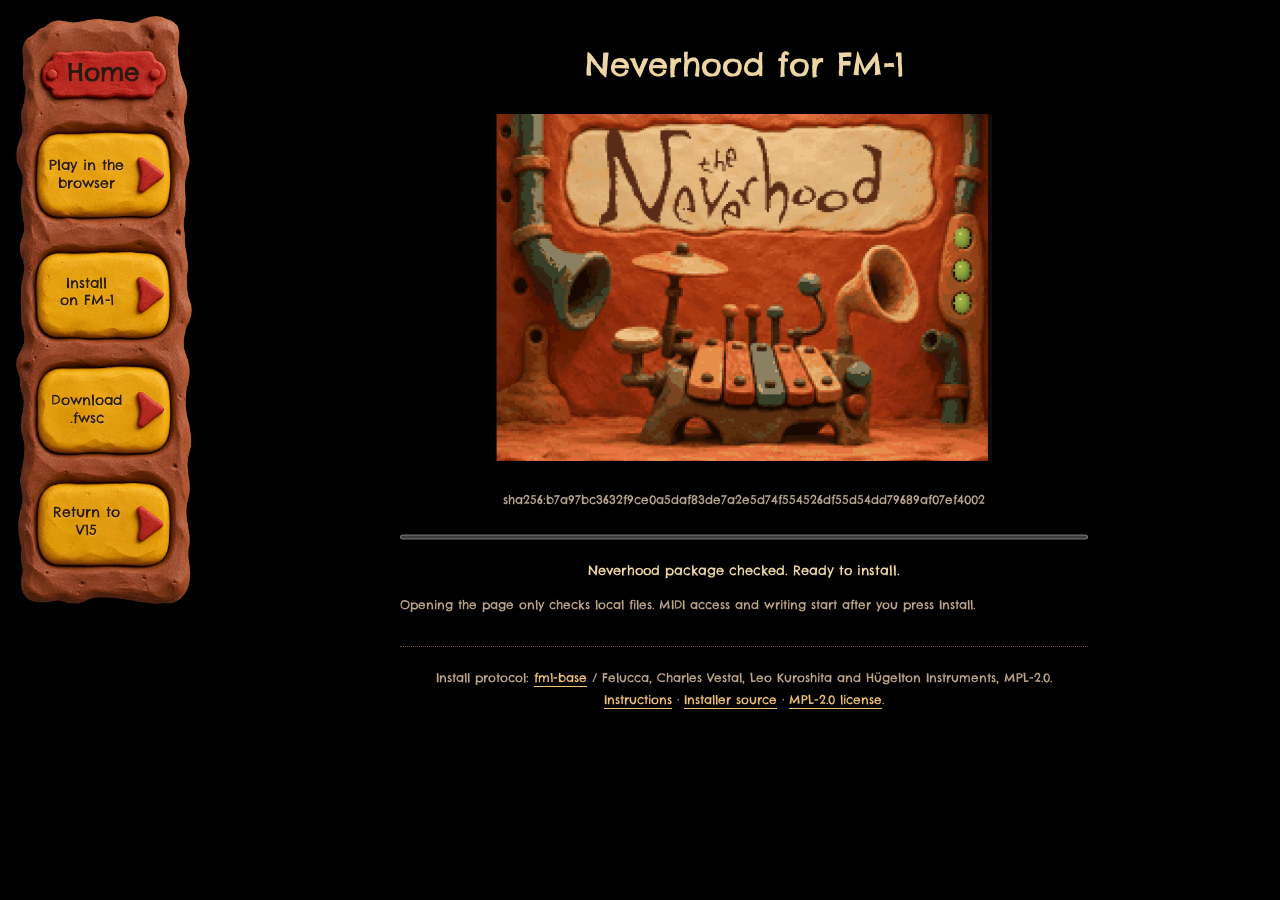
==== fm1/neverhood/index.html @ c3a42714 "Publish Neverhood firmware installer and emulator" ====
<!doctype html>
<html lang="en">
<meta charset="utf-8">
<meta name="viewport" content="width=device-width, initial-scale=1">
<title>Neverhood · Install on FM-1</title>
<link rel="stylesheet" href="clay-site.css?v=clay-texture-1">
<nav class="clay-menu" aria-label="Neverhood menu">
<a class="menu-title" href="./" aria-label="Home">Home</a>
<a class="menu-item" href="emu/"><span>Play in the<br>browser</span></a>
<button class="menu-item" id="go" disabled><span>Install<br>on FM-1</span></button>
<a class="menu-item" href="neverhood.fwsc" download><span>Download<br>.fwsc</span></a>
<button class="menu-item" id="stockgo" disabled><span>Return to<br>V15</span></button>
</nav>
<main>
<h1>Neverhood for FM-1</h1>
<img class="cover" src="site-assets/cover.png" width="496" height="347" alt="Neverhood firmware: a clay instrument workshop">
<pre id="package" class="small">sha256:b7a97bc3632f9ce0a5daf83de7a2e5d74f554526df55d54dd79689af07ef4002</pre>
<progress id="bar" max="100" value="0" aria-label="Installation progress"></progress>
<p id="status" role="status">Checking the package…</p>
<p id="alert" role="alert"></p>
<pre id="log"></pre>
<p class="small">Opening the page only checks local files. MIDI access and writing start after you press Install.</p>
<footer>Install protocol: <a href="https://github.com/charlesvestal/fm1-base">fm1-base</a> / Felucca,
Charles Vestal, Leo Kuroshita and Hügelton Instruments, MPL-2.0.
<a href="instructions.html">Instructions</a> · <a href="updater-source.zip">Installer source</a> · <a href="MPL-2.0.txt">MPL-2.0 license</a>.</footer>
</main>
<script type="module">
/* The upstream protocol libraries retain their MPL-2.0 notices below. */
// SPDX-License-Identifier: MPL-2.0
// Copyright (C) 2026 Charles Vestal
// Copyright (C) 2026 Leo Kuroshita (@kurogedelic), Hügelton Instruments
//
// FM-1 .fwsc packages in the browser: the package identity and the image the
// device reads during an update.

const BLOCKS = 20, BLK = 0x30, KEEP = 0x2F;

// the package identity ("FM-1_904"): one marker byte after each of the first 20 blocks
function productOf(fwsc) {
  if (fwsc.length < BLOCKS * BLK) throw new Error("not an FM-1 package (too short)");
  let s = "";
  for (let i = 0; i < BLOCKS; i++) {
    const m = fwsc[i * BLK + KEEP];
    if (m !== 0x7D) s += String.fromCharCode((m - i - 1) & 0xFF);
  }
  return s;
}

// the image the device addresses during an update: the .fwsc without the 20 marker bytes
function logicalImage(fwsc) {
  const out = new Uint8Array(fwsc.length - BLOCKS);
  for (let i = 0; i < BLOCKS; i++) out.set(fwsc.subarray(i * BLK, i * BLK + KEEP), i * KEEP);
  out.set(fwsc.subarray(BLOCKS * BLK), BLOCKS * KEEP);
  return out;
}

// SPDX-License-Identifier: MPL-2.0
// Copyright (C) 2026 Charles Vestal
// Copyright (C) 2026 Leo Kuroshita (@kurogedelic), Hügelton Instruments
//
// The FM-1 USB-MIDI update protocol (M-UPGRADE compatible) over WebMIDI.
// Step 1: the running firmware reads parts of the package and stages the update
// loader. Step 2: the loader reads the whole image and writes it. In both steps
// the device sends cmd 0x30 read requests on the logical image and we answer.

const HS_QUERY = [0xF0, 0x00, 0x32, 0x45, 0x00, 0x00, 0x00, 0x40, 0x7F, 0xF7];
const UPGRADE = [0xF0, 0x22, 0x24, 0x35, 0x7F, 0xF7];
const MAXDATA = 512;
const sleep = (ms) => new Promise((r) => setTimeout(r, ms));
const IS_OTA = (id) => /^ota-/i.test(id.model);

// M-VAVE's FM1 Open firmware (V10, 2026-10): its updater takes only a package it has been told about
// first (cmd 49 reads its state, cmd 50 arms it with the image length and the package's SHA-256); then
// the update runs as usual. Only M-VAVE's FM-1 V15 is installed over it (the pages check that file's
// SHA-256): its loader rewrites the whole flash, boot head included, which returns the FM-1 to stock.
const OPEN_RE = /^FM1_(OFFICIAL_OPEN|COMMUNITY_\d+)$/;
const STOCK = "FM-1_015";
const STOCK_SHA256 = "db1642b2b6fa5c2cccb11ffd13878068bb28601678d3644049f99dc40e7edb8a";

// errors carry a code the pages translate: notfound, model, stopped, noloader, lost, noreturn,
// mismatch (detail: the identity the device reports), badreq
function fail(code, msg, detail = "") { const e = new Error(msg); e.code = code; e.detail = detail; return e; }

function pack7(data) {
  const out = []; let acc = 0, nb = 0;
  for (const b of data) {
    acc |= b << nb; nb += 8;
    while (nb >= 7) { out.push(acc & 0x7F); acc >>>= 7; nb -= 7; }
  }
  if (nb) out.push(acc & 0x7F);
  return out;
}

function unpack7(s) {
  const out = []; let acc = 0, nb = 0;
  for (const b of s) {
    acc |= (b & 0x7F) << nb; nb += 7;
    while (nb >= 8) { out.push(acc & 0xFF); acc >>>= 8; nb -= 8; }
  }
  return out;
}

function response(addr, data, fl = 0) {
  const len = data.length;
  const body = [0x00, 0x59, 0x30, (len + 8) & 0xFF, ((len + 8) >> 8) & 0xFF, 0, fl,
    addr & 0xFF, (addr >>> 8) & 0xFF, (addr >>> 16) & 0xFF, (addr >>> 24) & 0xFF,
    len & 0xFF, (len >> 8) & 0xFF, 0, ...data];
  let s = 0;
  for (let i = 6; i < body.length; i++) s += body[i];
  body.push(~s & 0xFF);
  return [0xF0, ...pack7(body), 0xF7];
}

function parseRequest(pkt) {
  if (pkt[0] !== 0xF0 || pkt[pkt.length - 1] !== 0xF7) return null;
  const u = unpack7(pkt.slice(1, -1));
  if (u.length !== 15 || u[0] !== 0 || u[1] !== 0x59 || u[2] !== 0x30) return null;
  let s = 0;
  for (let i = 6; i < 14; i++) s += u[i];
  if ((~s & 0xFF) !== u[14]) return null;
  return { fl: u[6], addr: (u[7] | (u[8] << 8) | (u[9] << 16) | (u[10] << 24)) >>> 0, len: u[11] | (u[12] << 8) | (u[13] << 16) };
}

function parseIdentity(pkt) {
  const d = unpack7(pkt.slice(1, -1));
  if (d.length !== 34 || d[0] !== 0 || d[1] !== 0x59 || d[2] !== 0x11) return null;
  const txt = String.fromCharCode(...d.slice(6, 33)).replace(/\0+$/, "");
  if (OPEN_RE.test(txt)) return { text: txt, model: "FM-1", version: 0, open: true };
  const m = /^([^_]+)_(\d+)$/.exec(txt);
  return m ? { text: txt, model: m[1], version: parseInt(m[2], 10) } : null;
}

// one MIDI in/out pair with a SysEx queue
class Link {
  constructor(input, output) {
    this.input = input; this.output = output; this.q = []; this.waiter = null;
    input.onmidimessage = (ev) => {
      if (ev.data[0] !== 0xF0) return;
      this.q.push(Array.from(ev.data));
      if (this.waiter) { const w = this.waiter; this.waiter = null; w(); }
    };
  }
  get lost() { return this.input.state === "disconnected" || this.output.state === "disconnected"; }
  // false when the port is gone (unplugged): WebMIDI throws on a disconnected output
  send(bytes) {
    try { this.output.send(bytes); return true; } catch (_) { return false; }
  }
  drain() { this.q.length = 0; }
  async read(ms) {
    if (!this.q.length) {
      let tm;
      await Promise.race([new Promise((r) => { this.waiter = r; }), new Promise((r) => { tm = setTimeout(r, ms); })]);
      clearTimeout(tm);
      this.waiter = null;
    }
    return this.q.shift() || null;
  }
  close() { this.input.onmidimessage = null; }
}

async function handshake(link, tries = 3) {
  link.drain();
  for (let t = 0; t < tries; t++) {
    if (!link.send(HS_QUERY)) return null;
    const end = Date.now() + 1000;
    while (Date.now() < end) {
      const p = await link.read(end - Date.now());
      if (!p) break;
      const id = parseIdentity(p);
      if (id) return id;
    }
  }
  return null;
}

function frame(cmd, payload = []) {
  let s = 0;
  for (const b of payload) s += b;
  return [0xF0, ...pack7([0x00, 0x59, cmd, payload.length & 0xFF, payload.length >> 8, 0, ...payload, ~s & 0xFF]), 0xF7];
}

// send a command -> the payload of its reply, or null
async function query(link, cmd, payload = []) {
  link.drain();
  if (!link.send(frame(cmd, payload))) return null;
  const end = Date.now() + 1500;
  while (Date.now() < end) {
    const p = await link.read(end - Date.now());
    if (!p) break;
    if (p[0] !== 0xF0 || p[p.length - 1] !== 0xF7) continue;
    const u = unpack7(p.slice(1, -1));
    if (u.length < 7 || u[0] !== 0 || u[1] !== 0x59 || u[2] !== cmd) continue;
    let s = 0;
    for (let i = 6; i < u.length; i++) s += u[i];
    if ((s & 0xFF) === 0xFF) return u.slice(6, 6 + (u[3] | (u[4] << 8)));
  }
  return null;
}

class Updater {
  constructor(access, log) {
    this.access = access;
    this.log = log || (() => {});
  }

  // every in/out pair with the same port name that answers the handshake
  async find(filter) {
    const outs = [...this.access.outputs.values()];
    for (const input of this.access.inputs.values()) {
      if (input.state === "disconnected") continue;
      if (!/fm-?1|felucca|ota|composite|sinco|usb-midi/i.test(input.name || "")) continue;   // never probe other gear
      const output = outs.find((o) => o.name === input.name) || (outs.length === 1 ? outs[0] : null);
      if (!output) continue;
      try { await input.open(); await output.open(); } catch (_) { continue; }
      const link = new Link(input, output);
      const id = await handshake(link, 2);
      if (id && (!filter || filter(id))) return { link, id, name: input.name };
      link.close();
    }
    return null;
  }

  async waitFor(filter, ms) {
    const end = Date.now() + ms;
    while (Date.now() < end) {
      const dev = await this.find(filter);
      if (dev) return dev;
      await sleep(1000);
    }
    return null;
  }

  // serve read requests until the device asks for one of the finish addresses; stops early
  // when the port disappears (lost: true) instead of waiting out idleMs
  async serve(link, image, finishAddr, idleMs, onProgress) {
    let served = 0, last = Date.now();
    for (;;) {
      const pkt = await link.read(1000);
      if (!pkt) {
        if (link.lost) return { served, finished: false, lost: true };
        if (Date.now() - last > idleMs) return { served, finished: false };
        continue;
      }
      const r = parseRequest(pkt);
      if (!r) continue;
      last = Date.now();
      if (r.addr === 0xE0000000 || r.addr === 0xF0000000) {
        link.send(response(r.addr, [...new TextEncoder().encode("success"), 0]));
        if (r.addr === finishAddr) return { served, finished: true };
        continue;
      }
      if (r.len > MAXDATA || r.addr + r.len > image.length) throw fail("badreq", `bad request ${r.addr.toString(16)}+${r.len}`);
      await sleep(10);
      if (!link.send(response(r.addr, Array.from(image.subarray(r.addr, r.addr + r.len)), r.fl))) {
        return { served, finished: false, lost: true };
      }
      served++;
      if (onProgress) onProgress(served, r.addr);
    }
  }

  // full install: running firmware -> loader -> new firmware
  async install(image, product, onStep) {
    const step = onStep || (() => {});
    const dev = await this.find((id) => !IS_OTA(id));
    if (!dev) throw fail("notfound", "FM-1 not found (USB cable, and no other app using it?)");
    const [model] = product.split("_");
    if (dev.id.model !== model) { dev.link.close(); throw fail("model", `the device is ${dev.id.text}, the package is for ${product}`); }
    if (dev.id.open) await this.arm(dev, image, product);
    step("start", dev.id.text);
    dev.link.send(UPGRADE);
    await sleep(2000);
    const s1 = await this.serve(dev.link, image, 0xE0000000, 8000, (n) => step("verify", n));
    dev.link.close();
    if (!s1.finished) throw fail(s1.lost ? "lost" : "stopped", `the device ${s1.lost ? "was disconnected" : "stopped"} after ${s1.served} requests: nothing was written`);
    step("loader");
    await sleep(3000);
    const ota = await this.waitFor(IS_OTA, 30000);
    if (!ota) throw fail("noloader", "the update loader did not appear. Replug the USB cable and press Install again: the device stays in update mode until it is finished.");
    const s2 = await this.write(ota, image, step);
    if (!s2.finished) throw fail(s2.lost ? "lost" : "stopped", `the loader ${s2.lost ? "was disconnected" : "stopped"} after ${s2.served} requests. Replug and press Install again to resume.`);
    step("reboot");
    await sleep(3000);
    const back = await this.waitFor((id) => !IS_OTA(id), 40000);
    if (!back) throw fail("noreturn", "the device did not come back: power-cycle it");
    back.link.close();
    if (back.id.text !== product) throw fail("mismatch", `installed, but the device reports ${back.id.text}`, back.id.text);
    step("done", back.id.text);
    return back.id.text;
  }

  // M-VAVE's Open firmware: allow the update of stock V15 (and nothing else)
  async arm(dev, image, product) {
    if (product !== STOCK) {
      dev.link.close();
      throw fail("open", `This FM-1 runs M-VAVE's ${dev.id.text} firmware. Put the stock firmware back first ("Back to the stock firmware"), then install this.`, dev.id.text);
    }
    const cap = await query(dev.link, 49);
    if (!cap || cap.length !== 47 || String.fromCharCode(...cap.slice(0, 4)) !== "FMC1" || cap[6] !== 0) {
      dev.link.close();
      throw fail("stopped", `${dev.id.text} did not accept the update: nothing was written`);
    }
    const n = image.length;
    const tag = STOCK_SHA256.match(/../g).map((h) => parseInt(h, 16));
    const ack = await query(dev.link, 50, [1, cap[5], n & 0xFF, (n >>> 8) & 0xFF, (n >>> 16) & 0xFF, (n >>> 24) & 0xFF, ...tag]);
    if (!ack || ack.length !== 1 || ack[0] !== 0) {
      dev.link.close();
      throw fail("stopped", `${dev.id.text} refused the package: nothing was written`);
    }
  }

  // step 2 with the loader found by find()/waitFor()
  async write(ota, image, step) {
    ota.link.send(UPGRADE);
    await sleep(2000);
    const s2 = await this.serve(ota.link, image, 0xF0000000, 180000, (n) => step("write", n));
    ota.link.close();
    return s2;
  }

  // resume: the device is already in update mode (loader) -> true when the write finished
  async resume(image, onStep) {
    const ota = await this.find(IS_OTA);
    if (!ota) return false;
    return (await this.write(ota, image, onStep || (() => {}))).finished;
  }
}

const meta = {"product": "FM-1_731800", "pkg": "neverhood.fwsc", "sha256": "b7a97bc3632f9ce0a5daf83de7a2e5d74f554526df55d54dd79689af07ef4002", "stock": "FM-1-V15.fwsc", "stockProduct": "FM-1_015", "stockSha256": "db1642b2b6fa5c2cccb11ffd13878068bb28601678d3644049f99dc40e7edb8a"};
const $ = id => document.getElementById(id);
const log = text => { $("log").textContent += text + "\n"; };
let image = null, stockImage = null, writing = false;
const errors = {
  notfound: "FM-1 not found. Check the USB cable and close other MIDI programs.",
  model: "The connected device is not an FM-1.",
  lost: "USB connection lost. Save the log, reconnect USB, and install again to continue.",
  stopped: "Transfer stopped. Save the log, reconnect USB, and install again to continue.",
  noloader: "The update loader did not appear. Save the log and reconnect USB before trying again.",
  noreturn: "The FM-1 did not answer after writing. Save the log for diagnosis.",
  mismatch: "After writing, the device reports a different identity: ",
};
async function checkedFile(url, sha, product) {
  const response = await fetch(url, {cache:"no-store"});
  if (!response.ok) throw new Error(`${url}: HTTP ${response.status}`);
  const raw = new Uint8Array(await response.arrayBuffer());
  const hash = [...new Uint8Array(await crypto.subtle.digest("SHA-256", raw))]
    .map(b => b.toString(16).padStart(2,"0")).join("");
  if (hash !== sha || productOf(raw) !== product) throw new Error(`File check failed for ${url}. Reload the page; if it persists, tell the site owner.`);
  return logicalImage(raw);
}
function buttons() {
  $("go").disabled = writing || !image;
  $("stockgo").disabled = writing || !stockImage;
}
window.addEventListener("beforeunload", e => {
  if (writing) { e.preventDefault(); e.returnValue = "Installation in progress"; }
});
async function run(img, product) {
  if (writing || !img) return;
  writing = true; buttons(); $("alert").textContent = ""; $("bar").value = 0;
  try {
    const midi = await navigator.requestMIDIAccess({sysex:true});
    const up = new Updater(midi, log);
    const stage = (kind, n) => {
      if (kind !== "verify" && kind !== "write") log(`${kind} ${n ?? ""}`);
      const titles = {start:"Connected: ", verify:"Preparing the loader", loader:"Entering update mode…",
        write:"Writing firmware…", reboot:"Restart and check…", done:"Done. The FM-1 answered after restart."};
      $("status").textContent = (titles[kind] || kind) + (kind === "start" ? n : "");
      if (kind === "verify") $("bar").value = Math.min(8, n / 74 * 8);
      if (kind === "write") $("bar").value = Math.min(95, 8 + n / Math.ceil(img.length / 512) * 87);
      if (kind === "done") $("bar").value = 100;
    };
    const ota = await up.find(id => /^ota-/i.test(id.model));
    if (ota) {
      ota.link.close();
      if (!await up.resume(img, stage)) throw fail("stopped", "Update loader stopped");
      stage("reboot");
      await sleep(3000);
      const back = await up.waitFor(id => !/^ota-/i.test(id.model), 40000);
      if (!back) throw fail("noreturn", "No answer after reboot");
      back.link.close();
      if (back.id.text !== product) throw fail("mismatch", "Unexpected identity", back.id.text);
      stage("done", back.id.text);
    } else await up.install(img, product, stage);
    log(`Verified identity: ${product}`);
  } catch (e) {
    $("status").textContent = "Installation did not finish.";
    $("alert").textContent = e.name === "NotAllowedError" ? "Allow MIDI / SysEx in Chrome settings and try again."
      : (errors[e.code] || e.message) + (e.code === "mismatch" ? e.detail : "");
    log(String(e.stack || e));
  } finally { writing = false; buttons(); }
}
$("go").addEventListener("click", () => run(image, meta.product));
$("stockgo").addEventListener("click", () => run(stockImage, meta.stockProduct));
$("package").textContent = `sha256:${meta.sha256}`;
(async () => {
  if (!navigator.requestMIDIAccess || !window.isSecureContext) {
    $("alert").textContent = "Chrome or Edge is required, over HTTPS or the local installer on localhost.";
    $("status").textContent = "This browser cannot install."; return;
  }
  try {
    image = await checkedFile(meta.pkg, meta.sha256, meta.product);
    $("status").textContent = "Neverhood package checked. Ready to install.";
    buttons();
    stockImage = await checkedFile(meta.stock, meta.stockSha256, meta.stockProduct);
    buttons();
  } catch (e) { $("alert").textContent = e.message; }
})();
</script>
</html>
---- fm1/neverhood/clay-site.css ----
@font-face{font-family:Clay;src:url("site-assets/ChelseaMarket-Regular.ttf") format("truetype");font-display:swap}
*{box-sizing:border-box}:root{color-scheme:dark;font:15px/1.65 Clay,serif;color:#eed5a4;background:#000}html,body{margin:0;min-height:100%;background:#000}a{color:#edbf70;text-underline-offset:4px}a:hover{color:#fff1be}
.clay-menu{position:fixed;z-index:20;left:22px;top:22px;bottom:22px;width:220px;padding:16px 18px;overflow-y:auto;background:radial-gradient(ellipse at 10% 20%,#ac713e66,transparent 70%),linear-gradient(105deg,#85512f,#a46a3d 50%,#744528);border:5px solid #683b21;border-radius:38px 29px 34px 24px;box-shadow:inset 4px 3px 6px #d69859,inset -4px -5px 8px #432711;display:flex;flex-direction:column;gap:26px}
.menu-title{margin:0 0 6px;padding:12px 4px;text-align:center;font-size:31px;font-weight:normal;line-height:1.2;color:#251709;background:linear-gradient(125deg,#ce5936,#a73a25);border:4px solid #efbc58;border-radius:20px 14px 17px 12px;box-shadow:0 0 0 4px #653d20,inset 0 2px 4px #f0a665}
.clay-menu .menu-item{position:relative;display:flex;align-items:center;justify-content:center;min-height:95px;width:100%;padding:16px 29px 16px 8px;background:linear-gradient(130deg,#875432,#734224);border:3px solid #754523;border-radius:24px 16px 29px 19px;box-shadow:inset 3px 3px 5px #4d2c17,inset -2px -2px 4px #bc8550;text-decoration:none;color:#291b10;font:18px/1.25 Clay,serif;text-align:center;cursor:pointer}
.menu-item span{display:block;width:100%;padding:11px 3px;background:linear-gradient(135deg,#ffd879,#e9af4e);border:2px solid #ad762e;border-radius:17px 12px 16px 11px;box-shadow:inset 1px 2px 3px #fff0aa,0 3px 3px #3a2418}.menu-item:after{content:"";position:absolute;right:4px;top:calc(50% - 9px);border-top:10px solid transparent;border-bottom:10px solid transparent;border-left:15px solid #c94e2c;filter:drop-shadow(1px 2px 1px #4c2e18)}.menu-item:hover span{filter:brightness(1.13)}.menu-item:disabled{opacity:.55;cursor:default}
main{max-width:760px;margin:44px auto;padding:0 36px 30px}body{padding-left:264px}h1{font:32px/1.3 Clay,serif;text-align:center;margin:0 0 28px}.cover{display:block;width:100%;max-width:496px;height:auto;margin:0 auto 28px;image-rendering:pixelated}pre{white-space:pre-wrap;overflow-wrap:anywhere;font:11px/1.7 monospace}#package{text-align:center;color:#b8a68d}progress{width:100%;height:10px;accent-color:#c99c52}#status{text-align:center;font-size:13px}#alert{color:#ffa18a}#alert:empty,#log:empty{display:none}.small,footer{font:12px/1.8 Clay,serif;color:#bba589}details{border-top:1px dotted #705335;margin-top:24px;padding-top:18px}summary{font-size:19px;color:#edbf70;cursor:pointer}footer{margin-top:30px;padding-top:20px;border-top:1px dotted #705335;text-align:center}:focus-visible{outline:3px solid #f9d773;outline-offset:4px}
@media(max-height:620px){.clay-menu{gap:14px}.clay-menu .menu-item{min-height:72px}}@media(max-width:650px){body{padding-left:142px}.clay-menu{left:7px;top:9px;bottom:9px;width:130px;padding:14px 7px;gap:24px;border-width:3px}.menu-title{font-size:23px;padding:10px 0;border-width:3px}.clay-menu .menu-item{font-size:13px;min-height:86px;padding:12px 15px 12px 2px}.menu-item:after{right:1px;border-left-width:9px;border-top-width:7px;border-bottom-width:7px;top:calc(50% - 6px)}main{margin:28px auto;padding:0 12px 24px}h1{font-size:22px}.small,footer{font-size:10px}#package{font-size:9px}}

.emu-page main{max-width:none;margin:12px 0;padding:0 12px}.emu-page .menu-title{font-family:Clay,serif!important}.emu-page .menu-item{font-family:Clay,serif!important}.emu-page .deck-head h1,.emu-page h2,.emu-page h3{font-family:Clay,serif!important}.emu-page .wrap{padding-inline:12px}
/* A single photographed-clay asset supplies the slab, wells and buttons. */
body{padding-left:208px}
.clay-menu{left:16px;top:16px;bottom:auto;width:176px;height:min(588px,calc(100dvh - 32px));padding:0;display:block;overflow:visible;border:0;border-radius:0;background:transparent url("site-assets/clay-menu.png") center/100% 100% no-repeat;box-shadow:none}
.clay-menu .menu-title{position:absolute;left:12%;top:5%;width:76%;height:9%;margin:0;padding:0;display:flex;align-items:center;justify-content:center;border:0;border-radius:0;background:none;box-shadow:none;color:#281a10;font-size:25px}
.clay-menu .menu-item{position:absolute;left:12%;width:76%;height:14%;min-height:0;margin:0;padding:0;border:0;border-radius:0;background:none;box-shadow:none;display:flex;align-items:center;justify-content:center;font-size:14px;line-height:1.25;color:#2c1c10}
.clay-menu .menu-item:nth-child(2){top:20%}.clay-menu .menu-item:nth-child(3){top:40%}.clay-menu .menu-item:nth-child(4){top:60%}.clay-menu .menu-item:nth-child(5){top:79%}
.clay-menu .menu-item span{background:none;box-shadow:none;border:0;border-radius:0;padding:0 26% 0 0;width:100%;text-shadow:0 1px #ffdf9866}.clay-menu .menu-item:after{display:none}.clay-menu .menu-item:hover span{color:#6b2919;filter:none;transform:translateY(-1px)}.clay-menu .menu-item:disabled{opacity:.5}
@media(max-width:650px){body{padding-left:130px}.clay-menu{width:116px;height:min(387px,calc(100dvh - 24px));left:6px;top:12px}.clay-menu .menu-title{font-size:20px}.clay-menu .menu-item{font-size:10px}}

.clay-menu a.menu-title{text-decoration:none;cursor:pointer}.clay-menu a.menu-title:hover{color:#fff0b2}
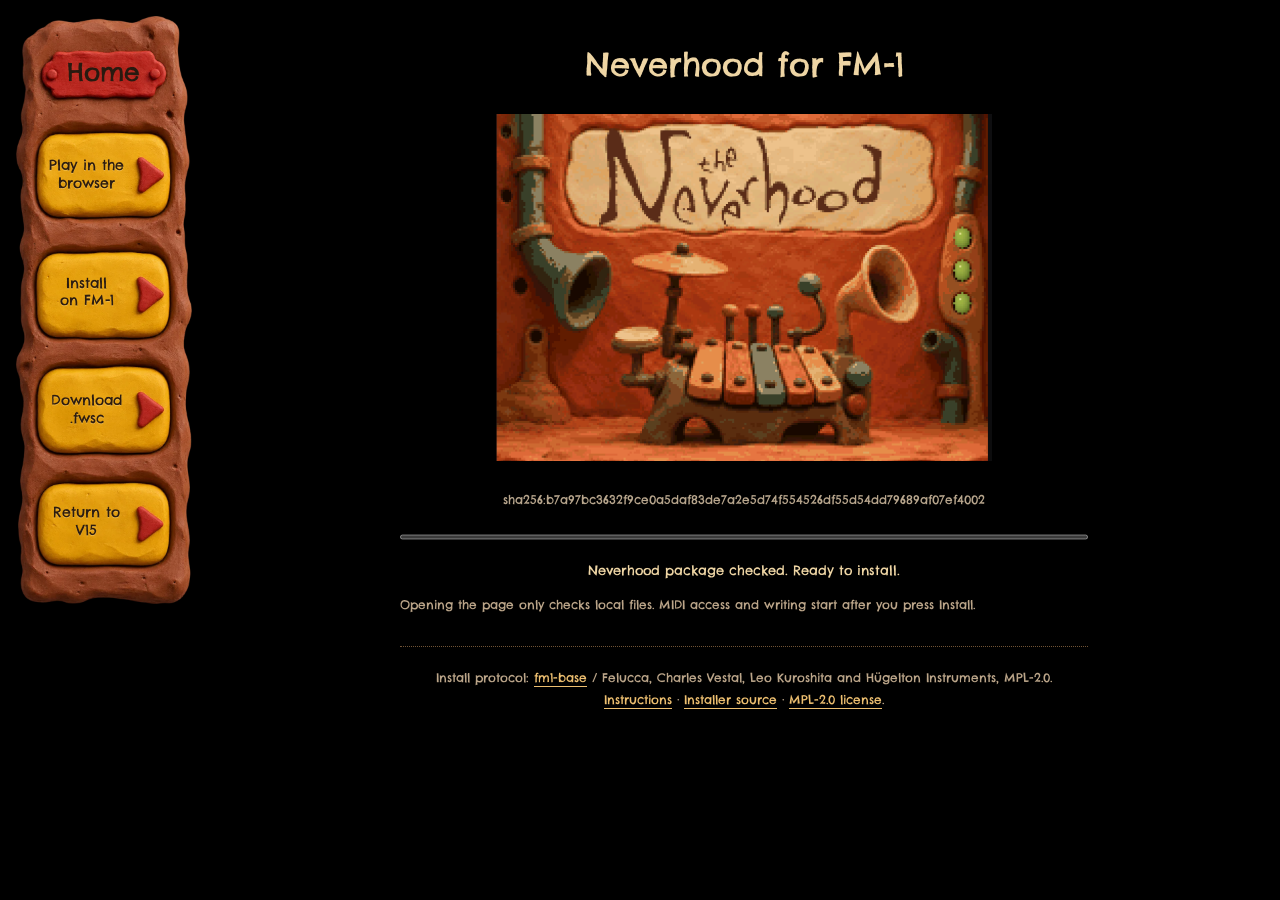
==== commit eda3454c: "Compress the Neverhood menu and start button. The clay menu and start button were far larger than th" ====
--- a/fm1/neverhood/index.html
+++ b/fm1/neverhood/index.html
@@ -3,7 +3,7 @@
 <meta charset="utf-8">
 <meta name="viewport" content="width=device-width, initial-scale=1">
 <title>Neverhood · Install on FM-1</title>
-<link rel="stylesheet" href="clay-site.css?v=clay-texture-1">
+<link rel="stylesheet" href="clay-site.css?v=clay-texture-2">
 <nav class="clay-menu" aria-label="Neverhood menu">
 <a class="menu-title" href="./" aria-label="Home">Home</a>
 <a class="menu-item" href="emu/"><span>Play in the<br>browser</span></a>
--- a/fm1/neverhood/clay-site.css
+++ b/fm1/neverhood/clay-site.css
@@ -10,7 +10,7 @@
 .emu-page main{max-width:none;margin:12px 0;padding:0 12px}.emu-page .menu-title{font-family:Clay,serif!important}.emu-page .menu-item{font-family:Clay,serif!important}.emu-page .deck-head h1,.emu-page h2,.emu-page h3{font-family:Clay,serif!important}.emu-page .wrap{padding-inline:12px}
 /* A single photographed-clay asset supplies the slab, wells and buttons. */
 body{padding-left:208px}
-.clay-menu{left:16px;top:16px;bottom:auto;width:176px;height:min(588px,calc(100dvh - 32px));padding:0;display:block;overflow:visible;border:0;border-radius:0;background:transparent url("site-assets/clay-menu.png") center/100% 100% no-repeat;box-shadow:none}
+.clay-menu{left:16px;top:16px;bottom:auto;width:176px;height:min(588px,calc(100dvh - 32px));padding:0;display:block;overflow:visible;border:0;border-radius:0;background:transparent url("site-assets/clay-menu.webp") center/100% 100% no-repeat;box-shadow:none}
 .clay-menu .menu-title{position:absolute;left:12%;top:5%;width:76%;height:9%;margin:0;padding:0;display:flex;align-items:center;justify-content:center;border:0;border-radius:0;background:none;box-shadow:none;color:#281a10;font-size:25px}
 .clay-menu .menu-item{position:absolute;left:12%;width:76%;height:14%;min-height:0;margin:0;padding:0;border:0;border-radius:0;background:none;box-shadow:none;display:flex;align-items:center;justify-content:center;font-size:14px;line-height:1.25;color:#2c1c10}
 .clay-menu .menu-item:nth-child(2){top:20%}.clay-menu .menu-item:nth-child(3){top:40%}.clay-menu .menu-item:nth-child(4){top:60%}.clay-menu .menu-item:nth-child(5){top:79%}
